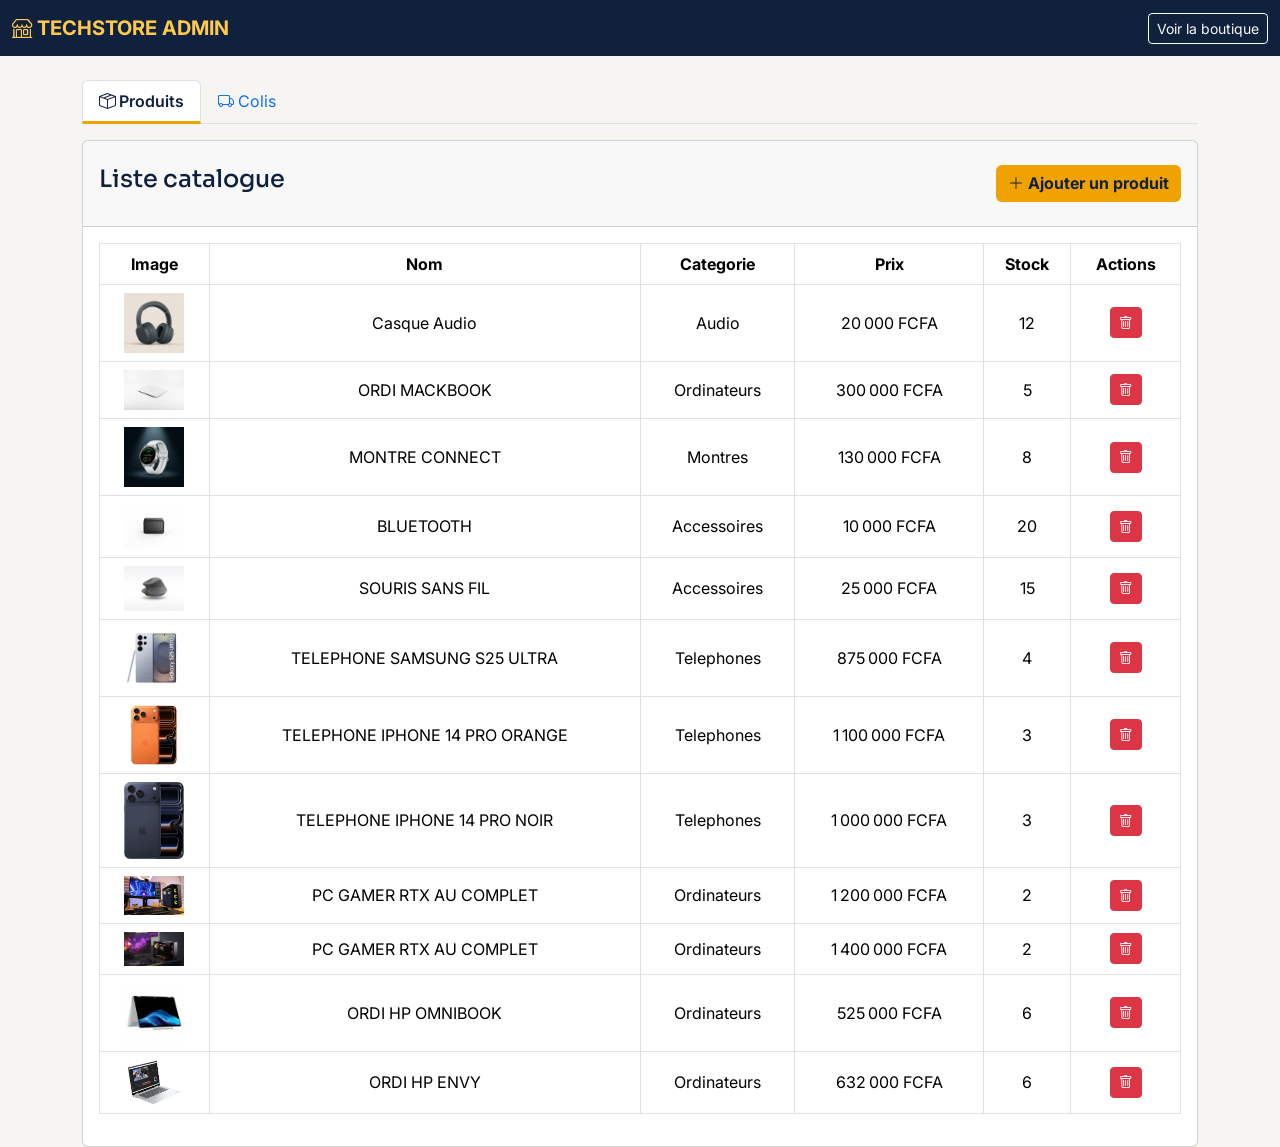
==== admin.html @ 27a3a87d "first commit" ====
<!DOCTYPE html>
<html lang="fr">

<head>
    <meta charset="UTF-8">
    <meta name="viewport" content="width=device-width, initial-scale=1.0">
    <title>Tech Store - Admin</title>
    <link href="https://cdn.jsdelivr.net/npm/bootstrap@5.3.8/dist/css/bootstrap.min.css" rel="stylesheet">
    <link rel="stylesheet" href="https://cdn.jsdelivr.net/npm/bootstrap-icons@1.11.3/font/bootstrap-icons.css">
    <link rel="stylesheet" href="https://cdn.datatables.net/1.13.6/css/dataTables.bootstrap5.min.css">
    <link rel="stylesheet" href="css/custom.css">
</head>

<body>
    <nav class="navbar navbar-expand-lg navbar-admin">
        <div class="container-fluid d-flex">
            <a class="navbar-brand fw-bold" style="color: var(--gold-light);" href="">
                <i class="bi bi-shop"></i> TECHSTORE ADMIN
            </a>
            <a href="index.html" class="btn btn-outline-light btn-sm">Voir la boutique</a>
        </div>
    </nav>

    <div class="container mt-4">
        <ul class="nav nav-tabs" id="ongletsAdmin">
            <li class="nav-item">
                <button class="nav-link active" data-bs-toggle="tab" data-bs-target="#ongletProduits">
                    <i class="bi bi-box-seam"></i> Produits
                </button>
            </li>
            <li class="nav-item">
                <button class="nav-link" data-bs-toggle="tab" data-bs-target="#ongletColis">
                    <i class="bi bi-truck"></i> Colis
                </button>
            </li>
        </ul>

        <div class="tab-content mt-3">
            <!-- ===== PRODUITS ===== -->
            <div class="tab-pane fade show active" id="ongletProduits">
                <div class="card">
                    <div class="card-header">
                        <div class="d-flex justify-content-between py-3">
                            <h4>Liste catalogue</h4>
                            <button class="btn btn-gold fw-bold" id="btn-ajouter">
                                <i class="bi bi-plus-lg"></i> Ajouter un produit
                            </button>
                        </div>
                    </div>
                    <div class="card-body">
                        <table class="table table-bordered text-center align-middle">
                            <thead style="background: var(--navy); color: #fff;">
                                <tr>
                                    <th>Image</th>
                                    <th>Nom</th>
                                    <th>Categorie</th>
                                    <th>Prix</th>
                                    <th>Stock</th>
                                    <th>Actions</th>
                                </tr>
                            </thead>
                            <tbody id="tableau"></tbody>
                        </table>
                    </div>
                </div>
            </div>

            <!-- ===== COLIS ===== -->
            <div class="tab-pane fade" id="ongletColis">
                <div id="vueListeColis">
                    <div class="card mt-3">
                        <h5 class="ps-3 py-2" style="background: var(--navy); color: #fff;">Ajouter un colis (commande manuelle)</h5>
                        <div class="row p-3">
                            <div class="col-md-6 mb-3">
                                <label>Client</label>
                                <input type="text" id="colisClientInput" class="form-control">
                            </div>
                            <div class="col-md-6 mb-3">
                                <label>Téléphone</label>
                                <input type="text" id="colisTelephoneInput" class="form-control">
                            </div>
                            <div class="col-12 mb-3">
                                <label>Description</label>
                                <input type="text" id="colisDescriptionInput" class="form-control">
                            </div>
                        </div>
                        <div class="text-center pb-3">
                            <button class="btn btn-gold" onclick="ajouterColis()">Enregistrer</button>
                        </div>
                    </div>

                    <div class="card mt-3">
                        <div class="d-flex justify-content-between align-items-center py-2 ps-3" style="background: var(--cream);">
                            <h5 class="m-0">Liste des colis</h5>
                            <button class="btn btn-dark btn-sm me-3" onclick="btnDashboardColis()">
                                <i class="bi bi-bar-chart"></i> Tableau de bord
                            </button>
                        </div>
                        <div class="row p-3 d-flex justify-content-between align-items-center">
                            <div class="col-md-6 d-flex align-items-center gap-2">
                                <label class="mb-0">Afficher</label>
                                <select id="filtreStatutColis" class="form-select" style="width:auto">
                                    <option value="">Tous</option>
                                    <option value="Enregistré">Enregistré</option>
                                    <option value="Pris en charge">Pris en charge</option>
                                    <option value="En transit">En transit</option>
                                    <option value="Arrivé à destination">Arrivé à destination</option>
                                    <option value="Livré">Livré</option>
                                </select>
                            </div>
                            <div class="col-md-6 text-end">
                                <label class="mb-0">Rechercher :</label>
                                <input type="text" id="rechercheColis" class="form-control d-inline-block" style="width:220px">
                            </div>
                        </div>
                        <table class="table table-bordered" id="tableColis" style="width:100%">
                            <thead style="background: var(--navy); color: #fff;">
                                <tr>
                                    <th>Numero</th>
                                    <th>Client</th>
                                    <th>Téléphone</th>
                                    <th>Description</th>
                                    <th>Statut</th>
                                    <th>Action</th>
                                </tr>
                            </thead>
                            <tbody></tbody>
                        </table>
                    </div>
                </div>

                <div id="vueDetailColis" class="card mt-3" style="display:none;">
                    <div class="card-header" style="background: var(--navy); color: #fff;" id="detailNumeroColis"></div>
                    <div class="card-body">
                        <p>Client : <span id="detailClientColis"></span></p>
                        <p>Statut : <span id="detailStatutColis"></span></p>

                        <div class="alert alert-success" id="messageLivreColis" style="display:none;">
                            Colis livré. Modification interdite.
                        </div>

                        <div id="zoneMiseAJourColis">
                            <select id="selectEtapeColis" class="form-select mb-3"></select>
                            <button class="btn btn-gold mb-3" onclick="mettreAJourColis()">Mettre à jour</button>
                        </div>

                        <hr>
                        <h6>Historique</h6>
                        <div class="timeline" id="listeHistoriqueColis"></div>

                        <button class="btn btn-secondary mt-3" onclick="retourColis()">Retour</button>
                    </div>
                </div>

                <div id="vueDashboardColis" class="card mt-3" style="display:none;">
                    <h4 class="text-center py-2" style="background: var(--navy); color: #fff;">Tableau de bord</h4>
                    <div class="row p-3">
                        <div class="col">
                            <div class="card">
                                <div class="card-header bg-success text-center h3 text-white">Colis livrés</div>
                                <div class="card-body h3 text-center" id="colisLivresAdmin">0</div>
                            </div>
                        </div>
                        <div class="col">
                            <div class="card">
                                <div class="card-header bg-warning text-center h3 text-white">Colis en transit</div>
                                <div class="card-body h3 text-center" id="colisTransitAdmin">0</div>
                            </div>
                        </div>
                        <div class="col">
                            <div class="card">
                                <div class="card-header bg-info text-center h3 text-white">Colis arrivés</div>
                                <div class="card-body h3 text-center" id="colisArrivesAdmin">0</div>
                            </div>
                        </div>
                    </div>
                    <div class="text-center pb-3">
                        <button class="btn btn-dark" onclick="retourDashboardColis()">Retour</button>
                    </div>
                </div>
            </div>
        </div>
    </div>

    <!-- Modal ajout produit -->
    <div class="position-fixed top-0 start-0 w-100 h-100 bg-dark bg-opacity-50 d-flex justify-content-center align-items-center d-none"
        id="formulaire" style="z-index: 999;">
        <div class="card" style="width: 600px;">
            <div class="card-header text-white d-flex justify-content-between" style="background: var(--navy);">
                <h5 class="m-0"><i class="bi bi-plus-circle"></i> Nouveau produit</h5>
                <button type="button" class="btn-close btn-close-white" id="btn-fermer"></button>
            </div>
            <div class="p-3">
                <div class="mb-3">
                    <label class="form-label">Nom du produit</label>
                    <input type="text" class="form-control" id="nom" placeholder="Ex : Casque Bluetooth...">
                </div>
                <div class="mb-3">
                    <label class="form-label">Description</label>
                    <input type="text" class="form-control" id="Description" placeholder="Description...">
                </div>
                <div class="mb-3">
                    <label class="form-label">Categorie</label>
                    <select id="Categorie" class="form-select">
                        <option>Ordinateurs</option>
                        <option>Telephones</option>
                        <option>Audio</option>
                        <option>Accessoires</option>
                        <option>Montres</option>
                    </select>
                </div>
                <div class="row mb-3">
                    <div class="col-6">
                        <label class="form-label">Prix (FCFA)</label>
                        <input type="text" class="form-control" id="Prix" placeholder="99">
                    </div>
                    <div class="col-6">
                        <label class="form-label">Stock</label>
                        <input type="number" class="form-control" id="Stock" placeholder="nombre...">
                    </div>
                </div>
                <div class="mb-3">
                    <label class="form-label fw-bold">Lien de l'image (chemin)</label>
                    <input type="text" class="form-control" id="image" placeholder="image">
                </div>
                <button class="btn btn-secondary" id="btn-annuler">Annuler</button>
                <button class="btn btn-gold" id="btn-enregistrer">Ajouter au catalogue</button>
            </div>
        </div>
    </div>

    <script src="https://code.jquery.com/jquery-3.7.1.min.js"></script>
    <script src="https://cdn.datatables.net/1.13.6/js/jquery.dataTables.min.js"></script>
    <script src="https://cdn.datatables.net/1.13.6/js/dataTables.bootstrap5.min.js"></script>
    <script src="https://cdn.jsdelivr.net/npm/bootstrap@5.3.8/dist/js/bootstrap.bundle.min.js"></script>
    <script src="js/produitsData.js"></script>
    <script src="js/scriptAdmin.js"></script>
</body>

</html>
---- css/custom.css ----
@import url('https://fonts.googleapis.com/css2?family=Sora:wght@600;700;800&family=Inter:wght@400;500;600&display=swap');

:root {
    --navy: #10213D;
    --navy-light: #1B3A63;
    --gold: #F0A202;
    --gold-light: #FFC94D;
    --cream: #F7F5F1;
    --slate: #5A6478;
}

body {
    font-family: 'Inter', sans-serif;
    background-color: var(--cream);
    color: var(--navy);
}

h1, h2, h3, h4, h5, h6 {
    font-family: 'Sora', sans-serif;
    color: var(--navy);
}

/* ---------- Navbar ---------- */
.navbar-tech {
    background: var(--navy);
}

.navbar-tech .navbar-brand {
    font-family: 'Sora', sans-serif;
    color: var(--gold-light) !important;
    letter-spacing: .5px;
}

.navbar-tech .nav-link {
    color: #E4E8F0 !important;
    font-weight: 500;
}

.navbar-tech .nav-link.active {
    color: var(--gold-light) !important;
}

/* ---------- Hero ---------- */
.hero {
    background: radial-gradient(circle at 85% 20%, var(--navy-light) 0%, var(--navy) 55%);
    border-radius: 1.25rem;
    color: #fff;
    padding: 4rem 3rem;
    overflow: hidden;
    position: relative;
}

.hero::after {
    content: "";
    position: absolute;
    inset: 0;
    background: radial-gradient(circle at 15% 90%, rgba(240, 162, 2, .18), transparent 40%);
}

.hero h1 {
    color: #fff;
    font-size: 2.75rem;
    font-weight: 800;
    line-height: 1.15;
}

.hero .accent {
    color: var(--gold-light);
}

.hero p {
    color: #C7CEDD;
    max-width: 32rem;
}

.bg-gold {
    background: var(--gold) !important;
    color: var(--navy) !important;
}

.btn-gold {
    background: var(--gold);
    border: none;
    color: var(--navy);
    font-weight: 600;
    transition: transform .15s ease, background .15s ease;
}

.btn-gold:hover {
    background: var(--gold-light);
    color: var(--navy);
    transform: translateY(-1px);
}

/* ---------- Product cards ---------- */
.product-card {
    border: 1px solid #E8E3D9;
    border-radius: .9rem;
    transition: transform .18s ease, box-shadow .18s ease;
    background: #fff;
}

.product-card:hover {
    transform: translateY(-4px);
    box-shadow: 0 14px 28px rgba(16, 33, 61, .12);
}

.product-card img {
    height: 160px;
    object-fit: contain;
}

.product-card .prix {
    color: var(--navy);
    font-size: 1.05rem;
}

.badge-categorie {
    background: var(--cream);
    color: var(--navy);
    border: 1px solid #E8E3D9;
    font-weight: 500;
}

/* ---------- Panier ---------- */
.panier-item {
    border-bottom: 1px solid #E8E3D9;
    padding: .75rem 0;
}

.panier-item img {
    width: 50px;
    height: 50px;
    object-fit: contain;
}

.qte-btn {
    width: 28px;
    height: 28px;
    line-height: 1;
    padding: 0;
}

/* ---------- Suivi / statut ---------- */
.timeline {
    border-left: 2px solid #E8E3D9;
    padding-left: 1.25rem;
}

.timeline-item {
    position: relative;
    padding-bottom: 1.25rem;
}

.timeline-item::before {
    content: "";
    position: absolute;
    left: -1.63rem;
    top: .25rem;
    width: .65rem;
    height: .65rem;
    border-radius: 50%;
    background: var(--gold);
}

.tracking-hero {
    background: var(--navy);
    color: #fff;
    border-radius: 1rem;
    padding: 2rem;
}

.tracking-hero input {
    border: none;
}

/* ---------- Admin ---------- */
.navbar-admin {
    background: var(--navy);
}

.nav-tabs .nav-link.active {
    border-bottom: 3px solid var(--gold);
    font-weight: 600;
    color: var(--navy);
}
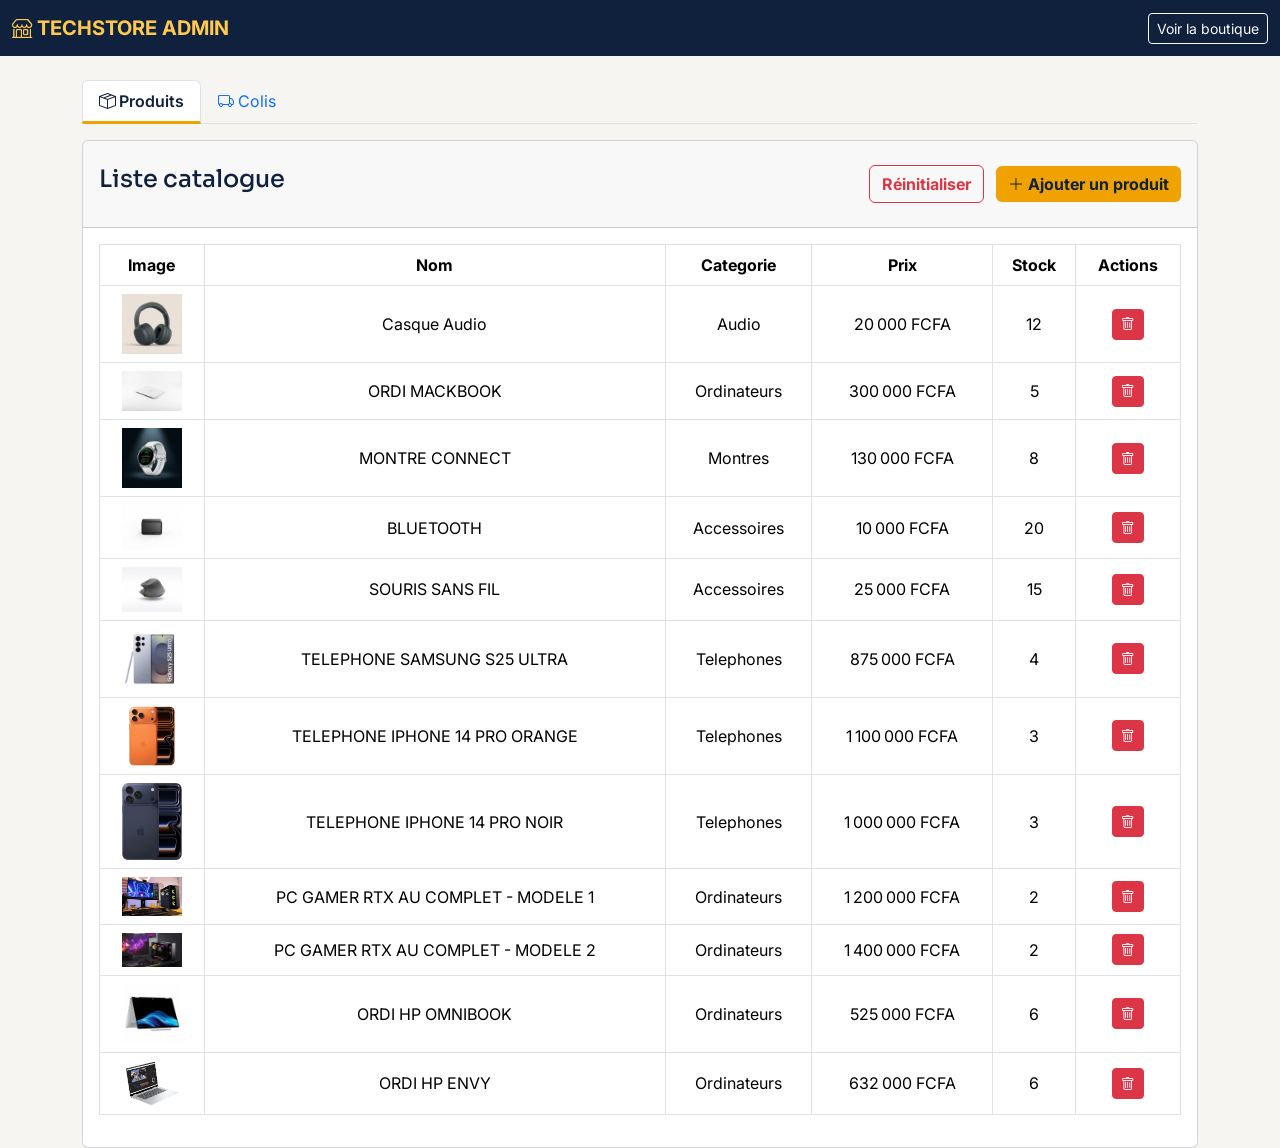
==== commit 37c9080b: "correction" ====
--- a/admin.html
+++ b/admin.html
@@ -42,9 +42,12 @@
                     <div class="card-header">
                         <div class="d-flex justify-content-between py-3">
                             <h4>Liste catalogue</h4>
-                            <button class="btn btn-gold fw-bold" id="btn-ajouter">
-                                <i class="bi bi-plus-lg"></i> Ajouter un produit
-                            </button>
+                            <div>
+                                <button class="btn btn-outline-danger fw-bold me-2" id="btn-reinit">Réinitialiser</button>
+                                <button class="btn btn-gold fw-bold" id="btn-ajouter">
+                                    <i class="bi bi-plus-lg"></i> Ajouter un produit
+                                </button>
+                            </div>
                         </div>
                     </div>
                     <div class="card-body">
@@ -237,4 +240,4 @@
     <script src="js/scriptAdmin.js"></script>
 </body>
 
-</html>
+</html>
